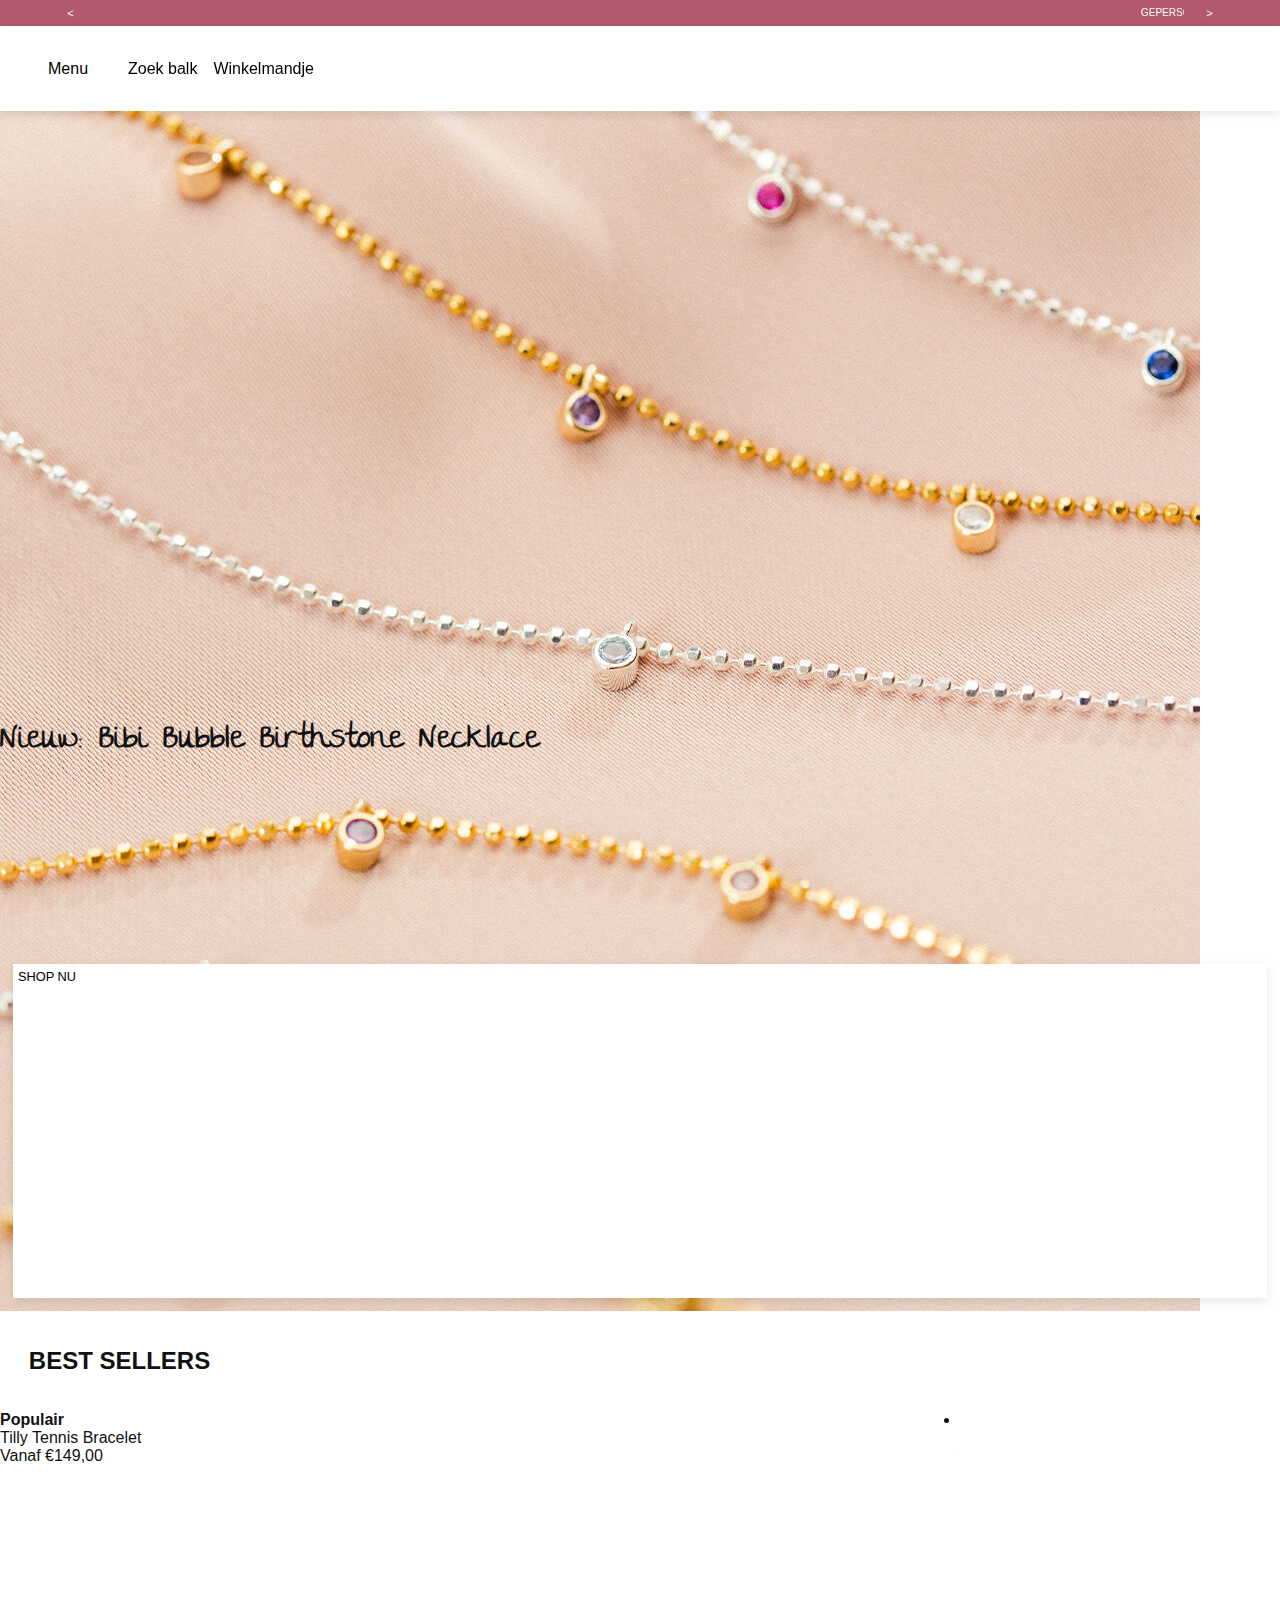
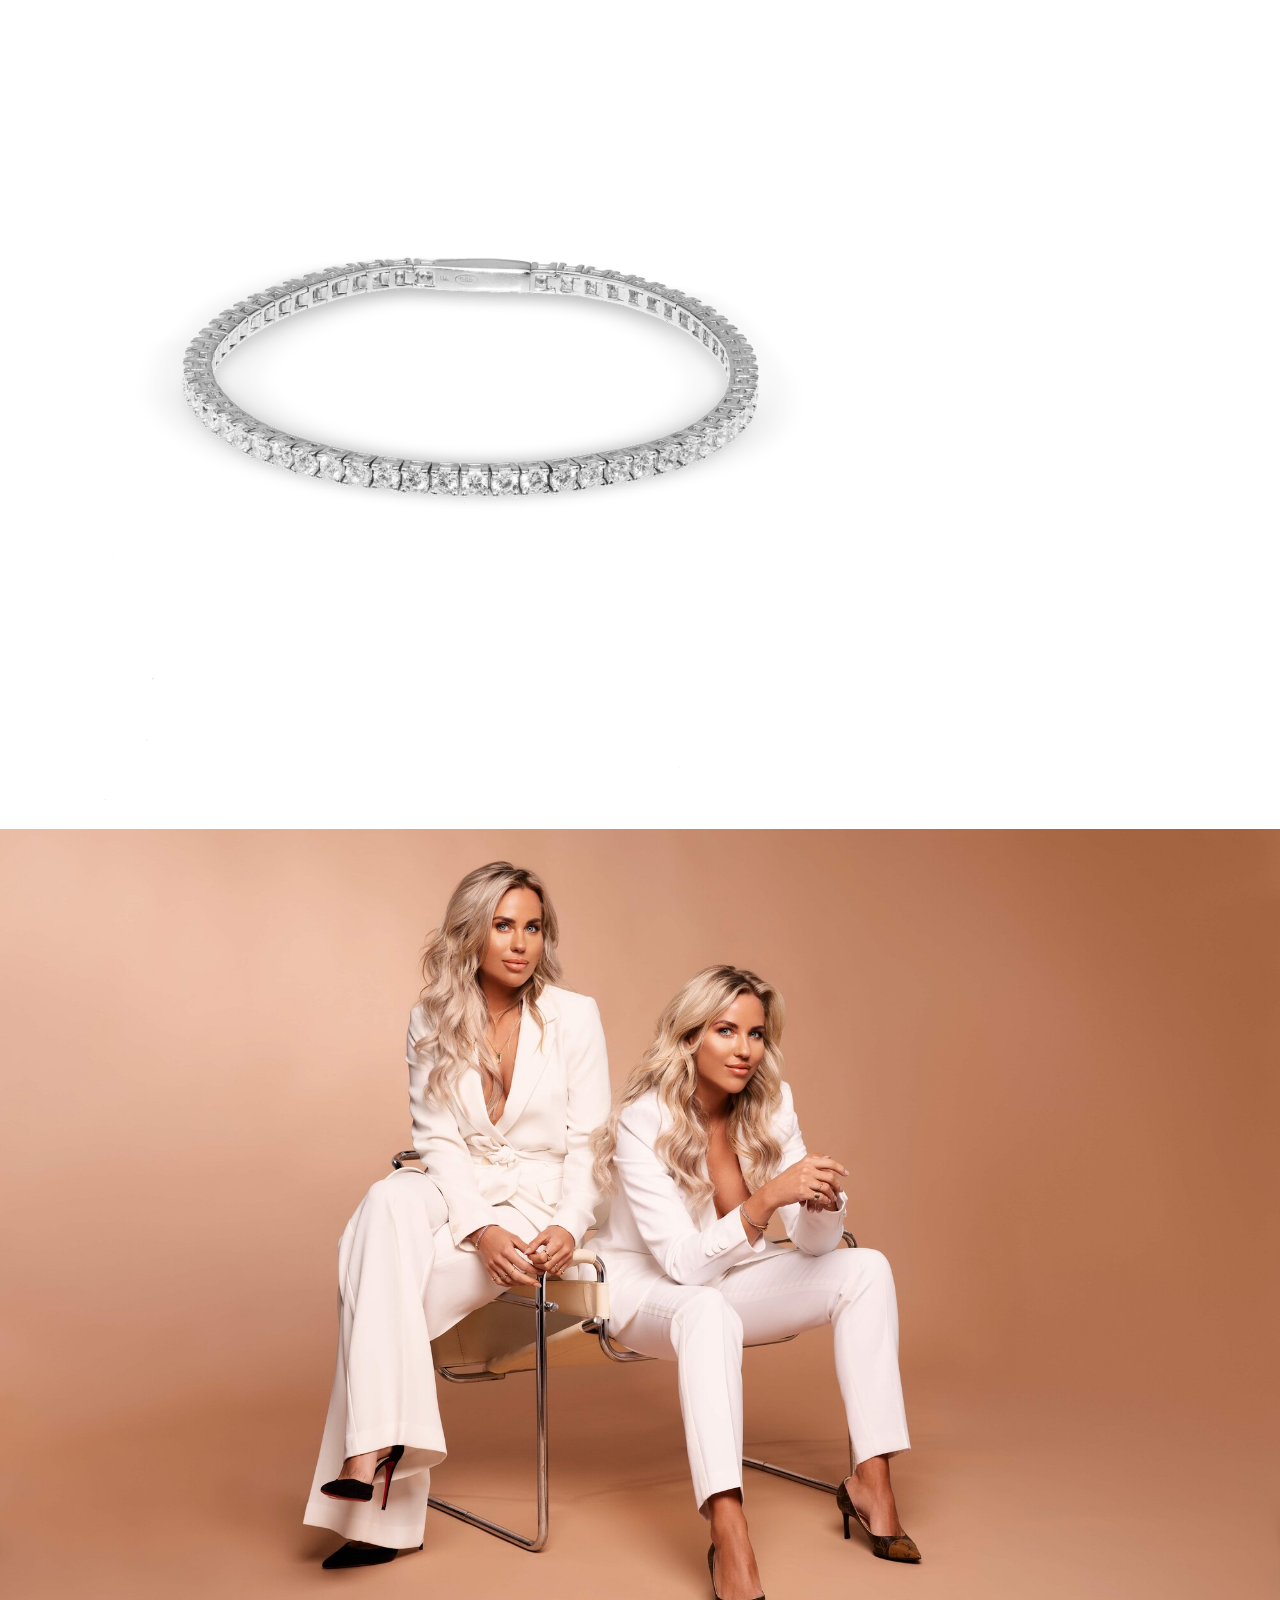
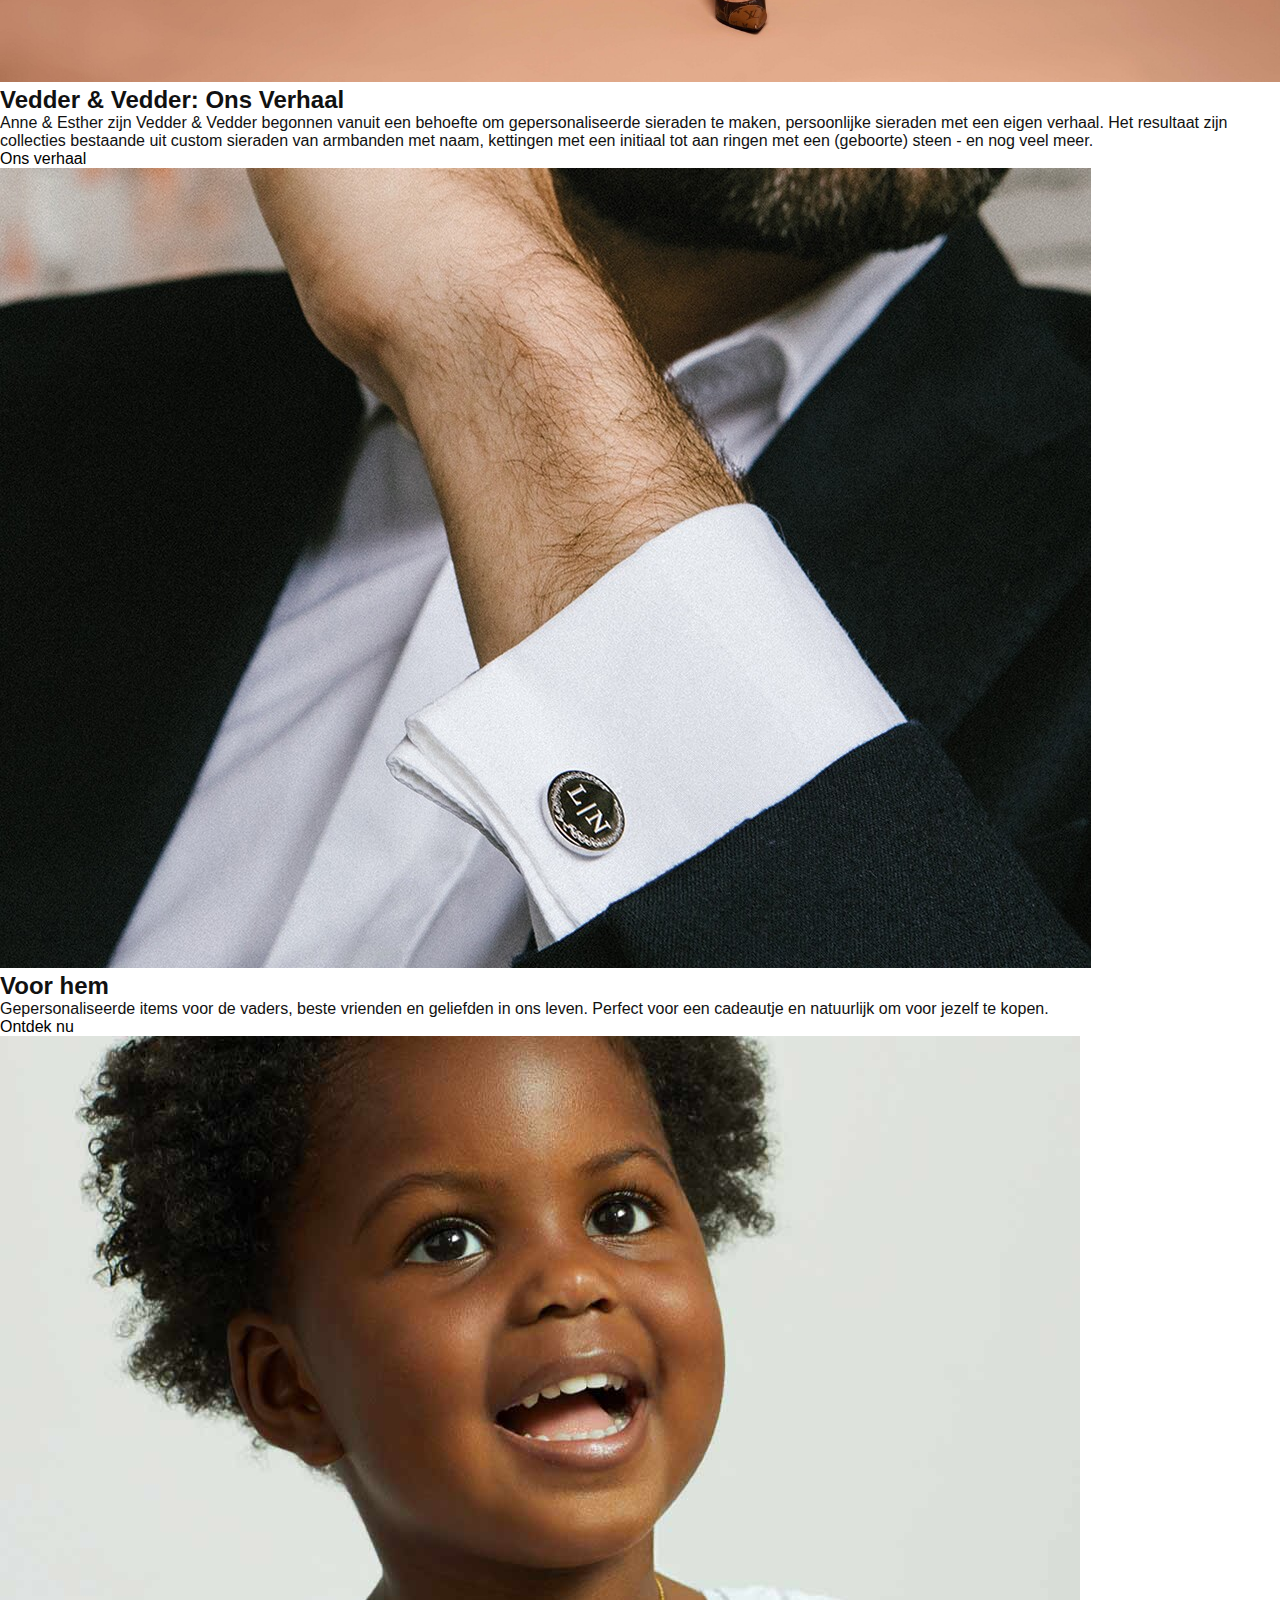
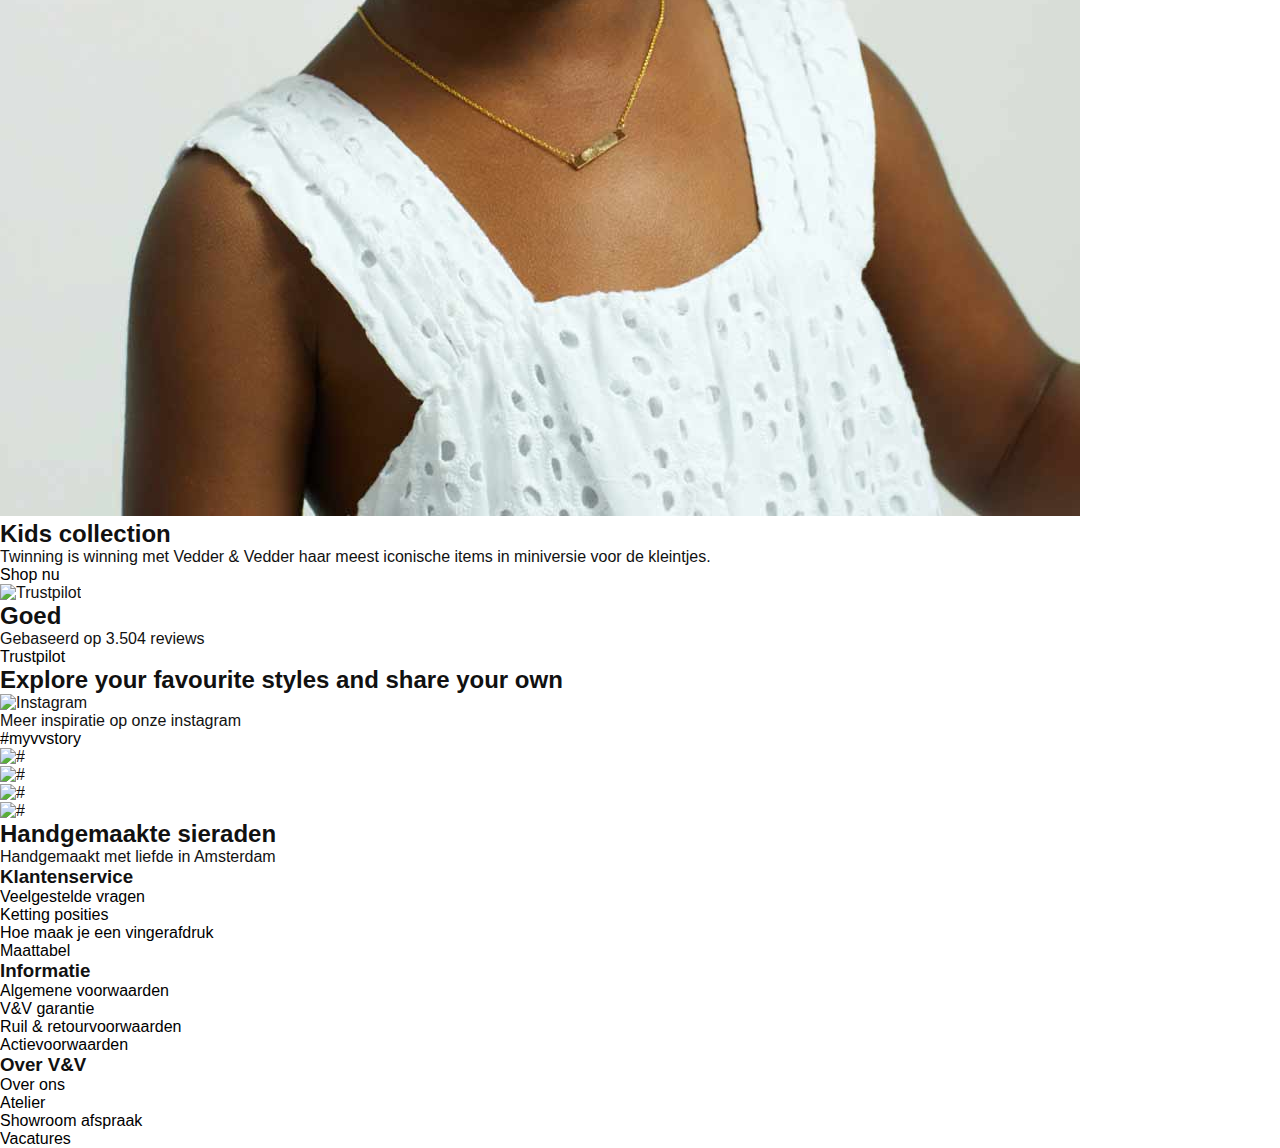
==== basiswebsite/index.html @ 50e048b2 "Add files via upload" ====
<!doctype html>
<html lang="nl">

<head>
	<meta charset="UTF-8">
	<meta name="author" content="Shelley Schelhaas">
	<meta name="viewport" content="width=device-width, initial-scale=1">
	<title>Gepersonaliseerde sieraden kopen bij Vedder & Vedder</title>
	<link href="styles/style.css" rel="stylesheet">
	<link rel="icon" type="image/svg+xml" href="images/favicoon.png">
	<style>
		@import url('https://fonts.googleapis.com/css2?family=Alegreya+Sans:wght@500&family=Luckiest+Guy&family=Pacifico&family=Sniglet:wght@400;800&family=Source+Sans+Pro:wght@300&family=The+Girl+Next+Door&display=swap');
		</style>
</head>

<body>
	<header>
		<section>
			
			<h1 aria-label="Welkom bij Vedder & Vedder">
				<img src="images/logo.svg" alt="Vedder & Vedder logo">
			</h1>

			<button>Menu</button>
				<nav>
					<ul>
						<li><a href="#"> Alle producten </a></li>
						<li><a href="#">Kettingen</a></li>
						<li><a href="#">Armbanden</a></li>
						<li><a href="#">Ringen</a></li>
						<li><a href="#">Oorbellen</a></li>
						<li><a href="#">Collecties</a></li>
						<li><a href="#">Cadeaus</a></li>
						<li><a href="#">World of V&V</a></li>
						<li><a href="#">Dutch</a></li>
						<li><a href="#">€Eur</a></li>
					</ul>
				</nav>
	
			<nav>
				<ul>
					<li><a href="#"> Zoek balk </a></li>
					<li><a href="#"> Winkelmandje </a></li>
				</ul>
			</nav>
		</section>

		<section>
			<button><</button> 
			<marquee behavior="" direction="">
				<ul>
					<li>Gepersonaliseerde sieraden</li>
					<li>Handgemaakt in Amsterdam</li>
					<li>Gratis verzending vanaf €99,-</li>
				</ul>
			  </marquee>
					<button>></button>
		</section>
	</header>



	<main>
		<section>
			<h2>Nieuw: Bibi Bubble Birthstone Necklace</h2>
			<img src="images/1200x1200bibibubble.jpeg" alt="Bibi Birthstone Necklace">
			<p>Shop nu</p>
		</section>

		<section>
			<h3>Best Sellers</h3>
			<ul>
				<li>
					<h4>Populair</h4>
					<p>Tilly Tennis Bracelet</p>
					<p>Vanaf €149,00</p>
					<img src="images/show_tennis_bracelet-silver_met_schaduw.webp" alt="Tilly Tennis Bracelet">
				</li>

				<li>
					<h4>Populair</h4>
					<p>Initial Coin Necklace</p>
					<p>Vanaf €99,00</p>
					<img src="images/initial_coin_necklace___rvl___gold.webp" alt="Initial Coin Necklace">
				</li>

				<li>
					<h4>Populair</h4>
					<p>Letter Necklace</p>
					<p>Vanaf €179,00</p>
					<img src="images/letter_necklace_vertical_4.webp" alt="Letter Necklace">
				</li>
			</ul>
		</section>

		<section>
			<img src="images/an-es-homepage.jpeg" alt="Anne & Esther Vedder">
			<h2>Vedder & Vedder: Ons Verhaal</h2>
			<p>Anne & Esther zijn Vedder & Vedder begonnen vanuit een behoefte om gepersonaliseerde sieraden te maken,
				persoonlijke sieraden met een eigen verhaal. Het resultaat zijn collecties bestaande uit custom
				sieraden van armbanden met naam, kettingen met een initiaal tot aan ringen met een (geboorte) steen - en
				nog veel
				meer.</p>
			<p><a href="#"> Ons verhaal</a></li>
			</p>
		</section>

		<section>
			<img src="images/mens_collection.webp" alt="De mannencollectie">
			<h2>Voor hem</h2>
			<p>Gepersonaliseerde items voor de vaders, beste vrienden en geliefden in ons leven. Perfect voor een
				cadeautje
				en natuurlijk om voor jezelf te kopen.</p>
			<p><a href="#">Ontdek nu</a></li>
			</p>
		</section>

		<section>
			<img src="images/kids_1.webp" alt="De kidscollectie">
			<h2>Kids collection</h2>
			<p>Twinning is winning met Vedder & Vedder haar meest iconische items in miniversie voor de kleintjes.</p>
			<p><a href="#">Shop nu</a></li>
			</p>
		</section>

		<section>
			<img src="#" alt="Trustpilot">
			<h2>Goed</h2>
			<p>Gebaseerd op 3.504 reviews</p>
			<p><a href="https://www.trustpilot.com/review/www.vedder-vedder.com">Trustpilot</a></p>
		</section>


		<section>
			<h2>Explore your favourite styles and share your own</h2>
			<img src="#" alt="Instagram">
			<p>Meer inspiratie op onze instagram</p>
			<p><a href="https://www.instagram.com/explore/tags/myvvstory/">#myvvstory</a></p>
			<ul>
				<li><img src="#" alt="#"></li>
				<li><img src="#" alt="#"></li>
				<li><img src="#" alt="#"></li>
				<li><img src="#" alt="#"></li>
			</ul>
		</section>

		<section>
			<h2>Handgemaakte sieraden</h2>
			<p>Handgemaakt met liefde in Amsterdam</p>
		</section>
	</main>

	<footer>
		<section>
			<h3>Klantenservice</h2>
			<ul>
				<li><a href="#">Veelgestelde vragen</a></li>
				<li><a href="#">Ketting posities</a></li>
				<li><a href="#">Hoe maak je een vingerafdruk</a></li>
				<li><a href="#">Maattabel</a></li>
			</ul>
		</section>

		<section>
			<h3>Informatie</h2>
			<ul>
				<li><a href="#">Algemene voorwaarden</a></li>
				<li><a href="#">V&V garantie</a></li>
				<li><a href="#">Ruil & retourvoorwaarden</a></li>
				<li><a href="#">Actievoorwaarden</a></li>
			</ul>
		</section>

		<section>
			<h3>Over V&V</h2>
			<ul>
				<li><a href="#">Over ons</a></li>
				<li><a href="#">Atelier</a></li>
				<li><a href="#">Showroom afspraak</a></li>
				<li><a href="#">Vacatures</a></li>
			</ul>
		</section>
	</footer>
	<script language="JavaScript" src="scripts/script.js">
	</script>
</body>

</html>
---- basiswebsite/styles/style.css ----
/**************/
/* CSS REMEDY */
/**************/
*,
*::after,
*::before {
	box-sizing: border-box;
	padding: 0;
	margin: 0;
}

button,
summary {
	cursor: pointer;
}





/*********************/
/* CUSTOM PROPERTIES */
/*********************/
:root {
	/* startje */
	--color-text: #111;
	--color-background: #white;
}





/****************/
/* JOUW STYLING */
/****************/

body {
	color: var(--color-text);
	background-color: var(--color-background);
	font-family: Mabry Pro, Helvetica Neue, Helvetica, Arial, sans-serif;
}

img {
	max-width: 100%;
}

a {
	color: black;
	text-decoration: none;
}

li	{
	text-decoration: none;
	appearance: none;

}








/****************/
/* HEADER */
/****************/

header {
	min-height: 4em;

	display: flex;
	flex-direction: column-reverse;
	position: sticky;
	top: 0;
	z-index: 100;
}


header section:nth-of-type(1) {

	padding: 1.5em;
	background-color: white;
	box-shadow: 0 3px 10px rgb(0 0 0 / 0.1);

	display: flex;
	justify-content: space-between;
	flex-direction: row;
	justify-content: flex-start;
	gap: 1em;
	align-items: center;
}




/* NAV - menu */

header section:nth-of-type(1) button {
	padding: .5em;


	display: flex;
	align-items: center;
	gap: .25em;

	
	appearance: none;
	background-color: white;
	border: none;
	border-radius: .25em;
	font: inherit;
	text-align: center;
	color: black;

	
	position: relative;
	z-index: 100;
}


/**************************/
/* MENU OPENEN/SLUITEN */
/**************************/

header section:nth-of-type(1) nav:nth-of-type(1) ul {
	background-color: white;
	margin: 0;
	padding: 0;
	list-style: none;

	display: flex;
	flex-wrap: wrap;
	flex-direction: column;
	gap: 1em;
	align-content: start;

	background-color: #f8f7f4;
	text-transform: uppercase;

	position: fixed;
	top: 0;
	bottom: 0;
	left: 0;
	right: 0;

	transform: translateY(-100%);
	transition: 10s;
}

header section:nth-of-type(1) nav:nth-of-type(1).menuGeopend {
	transform: translateY(0%);
}



header section:nth-of-type(1) nav:nth-of-type(2) ul {
	margin: 0;
	padding: 0;
	list-style: none;

	display: flex;
	gap: 1em;
	align-items: center;
}

/* SECTION 2 = RECLAME */
header section:nth-of-type(2) button {
	appearance: none;
	background-color: white;
	border: none;
	border-radius: .25em;
	font: inherit;
	text-align: center;
	color: black;
}

header section:nth-of-type(2) {
	padding: 7px 4em;
	background-color: #b2596d;
	font-size: 0.7em;
	color: white;
	text-transform: uppercase;

	display: flex;
	justify-content: space-around;
}

header section:nth-of-type(2) ul {
	padding: 0em 1em;
	list-style: none;
	font-size: .9em;

	display: flex;
	gap: 10em;
	justify-content: space-between;
}

header section:nth-of-type(2) button {
	padding: 0 2em;
	background-color: #b2596d;
	color: white;
}








/****************/
/* MAIN */
/****************/


main {}

/* SECTION 1 = NEW */

main section:nth-of-type(1) {
	display: grid;
	grid-template-columns: 100%;
	grid-template-rows: 10% 10% 10% 10% 10% 10% 10%;
}

main section:nth-of-type(1) h2 {
	font-family: 'The Girl Next Door', cursive;
	font-size: 2em;
	

	grid-column-start: 1;
	grid-column-end: -1;

	grid-row-start: 6;
	grid-row-end: 7;
	z-index: 90;
}

main section:nth-of-type(1) img {
	grid-column-start: 1;
	grid-column-end: -1;

	grid-row-start: 1;
	grid-row-end: 9;
}

main section:nth-of-type(1) p {
	padding: .4em .4em .4em .4em;
	margin: 1em 1em 1em 1em;
	box-shadow: 0 3px 10px rgb(0 0 0 / 0.1);
	text-transform: uppercase;
	font-size: .8em;
	color: black;
	background-color: white;
	

	grid-column-start: 1;
	grid-column-end: 2;

	grid-row-start: 8;
	grid-row-end: 9;

}





/* SECTION 2 = BESTSELLERS */
main h3 {
	text-transform: uppercase;
	font-size: 1.5em;
	padding: 1.5em 1.2em;
}

main section:nth-of-type(2) {}


main section:nth-of-type(2) ul {
	width: 75%;
	height: 75%;
	display: flex;
	overflow-x: auto;
}

main section:nth-of-type(2) li {
	width: 100%;
	flex-shrink: 0;


}

/* SECTION 3 = ONS VERHAAL */

main section:nth-of-type(3) {}

/* SECTION 4 = VOOR HEM */

main section:nth-of-type(4) {}

/* SECTION 5 = KIDS */

main section:nth-of-type(5) {}

/* SECTION 6 = TRUSTPILOT */

main section:nth-of-type(6) {}









/****************/
/* FOOTER */
/****************/

footer {}
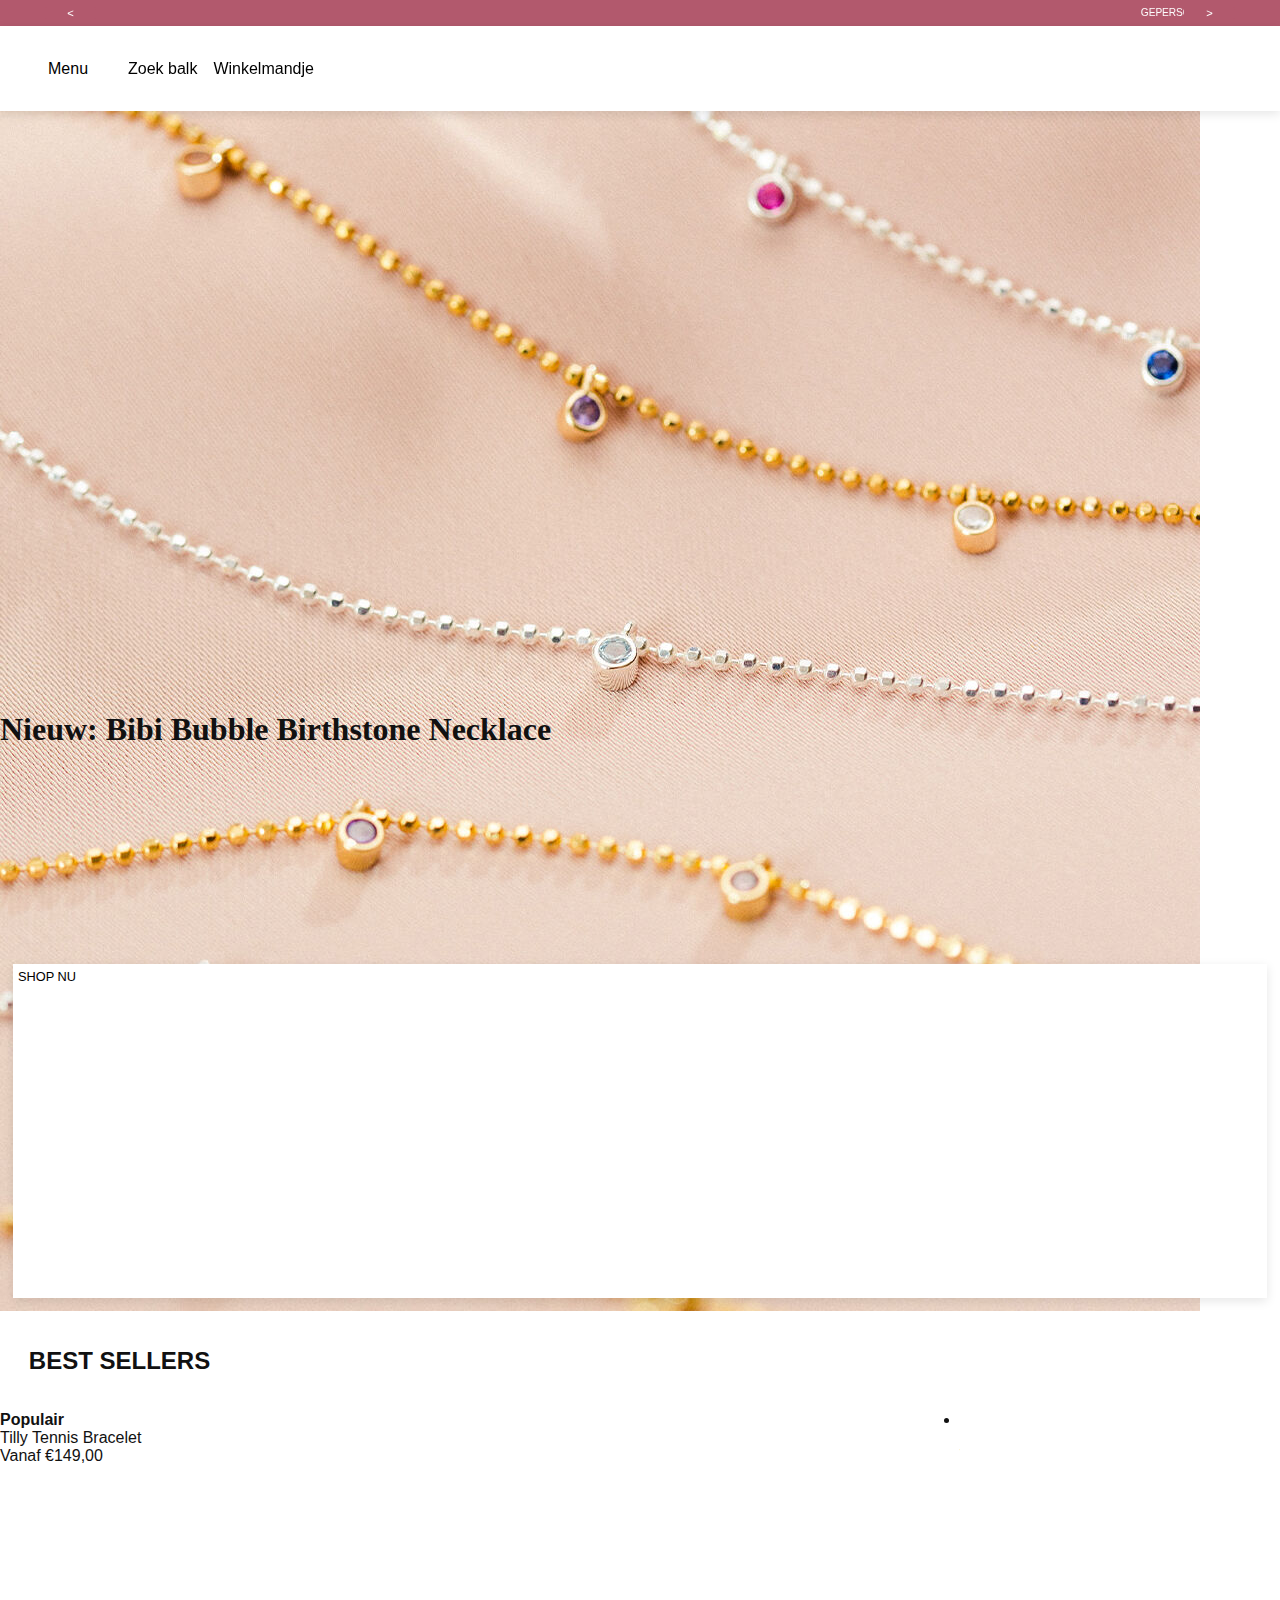
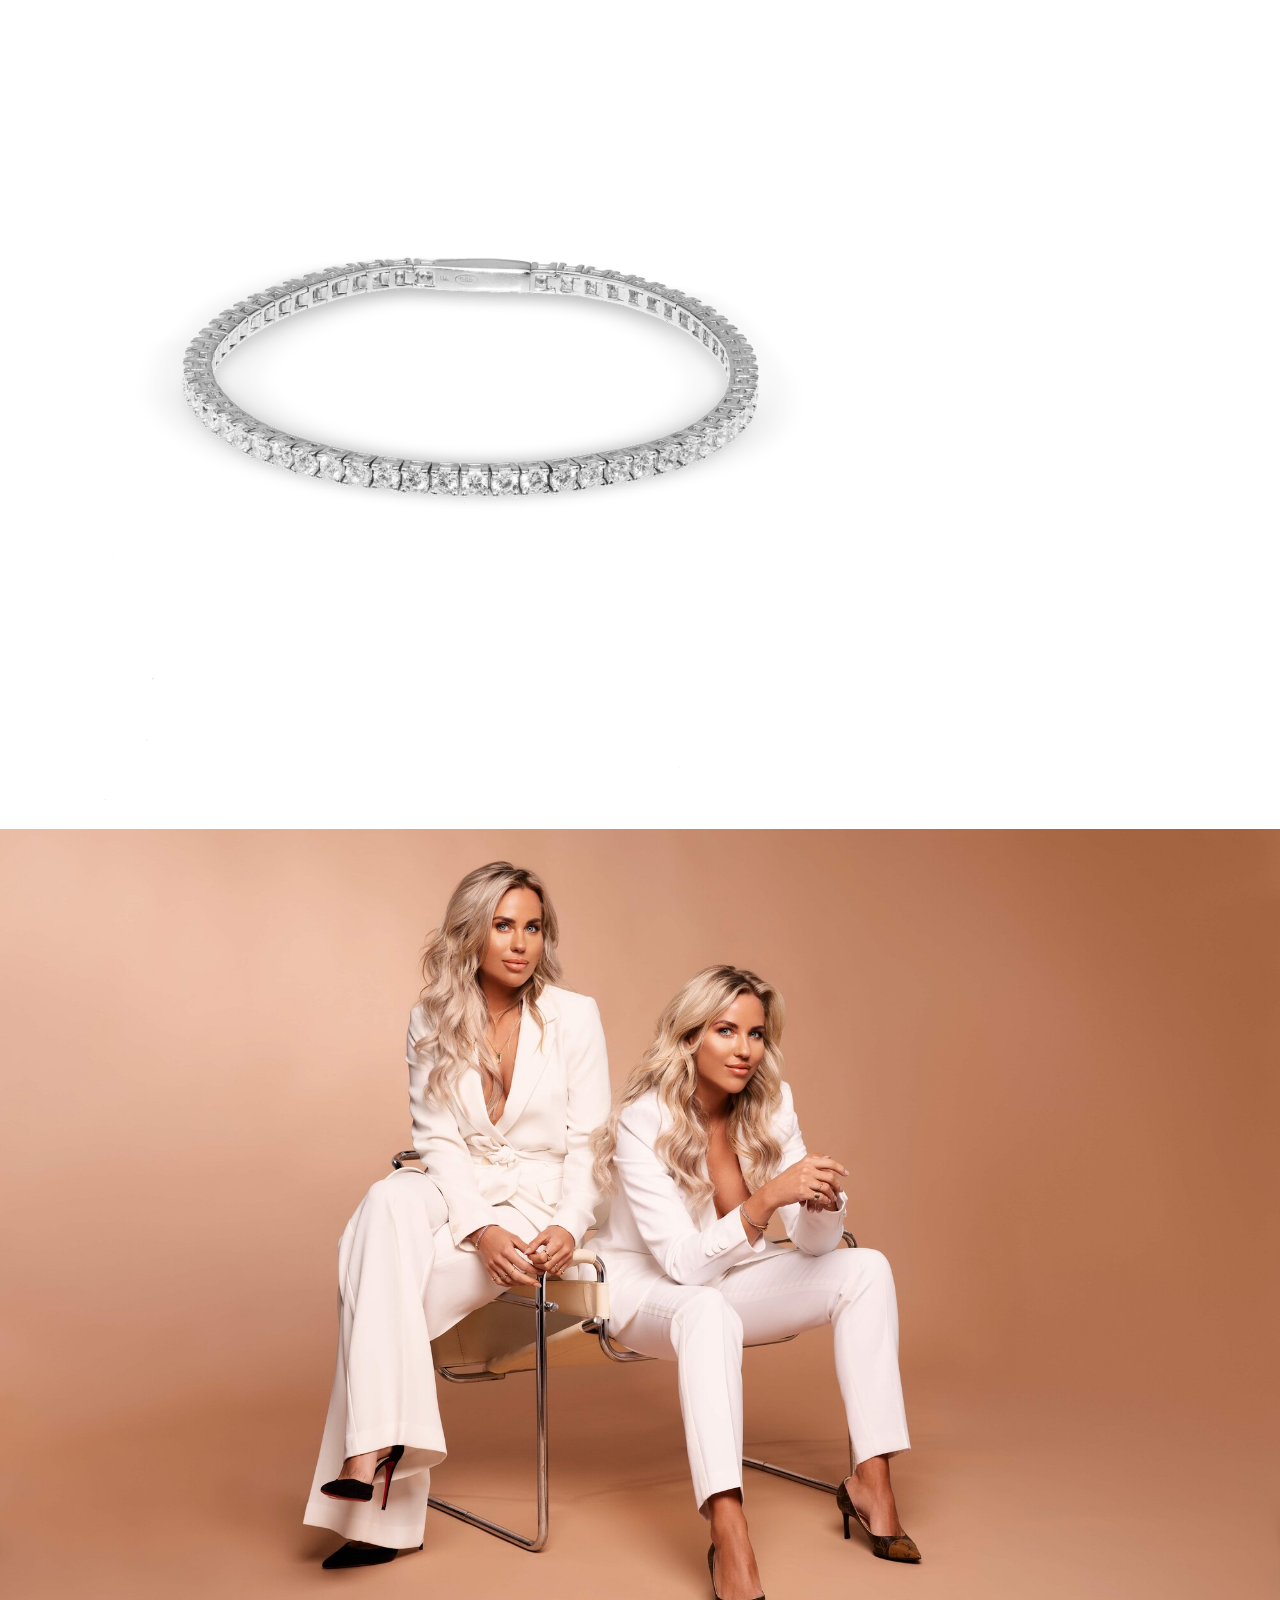
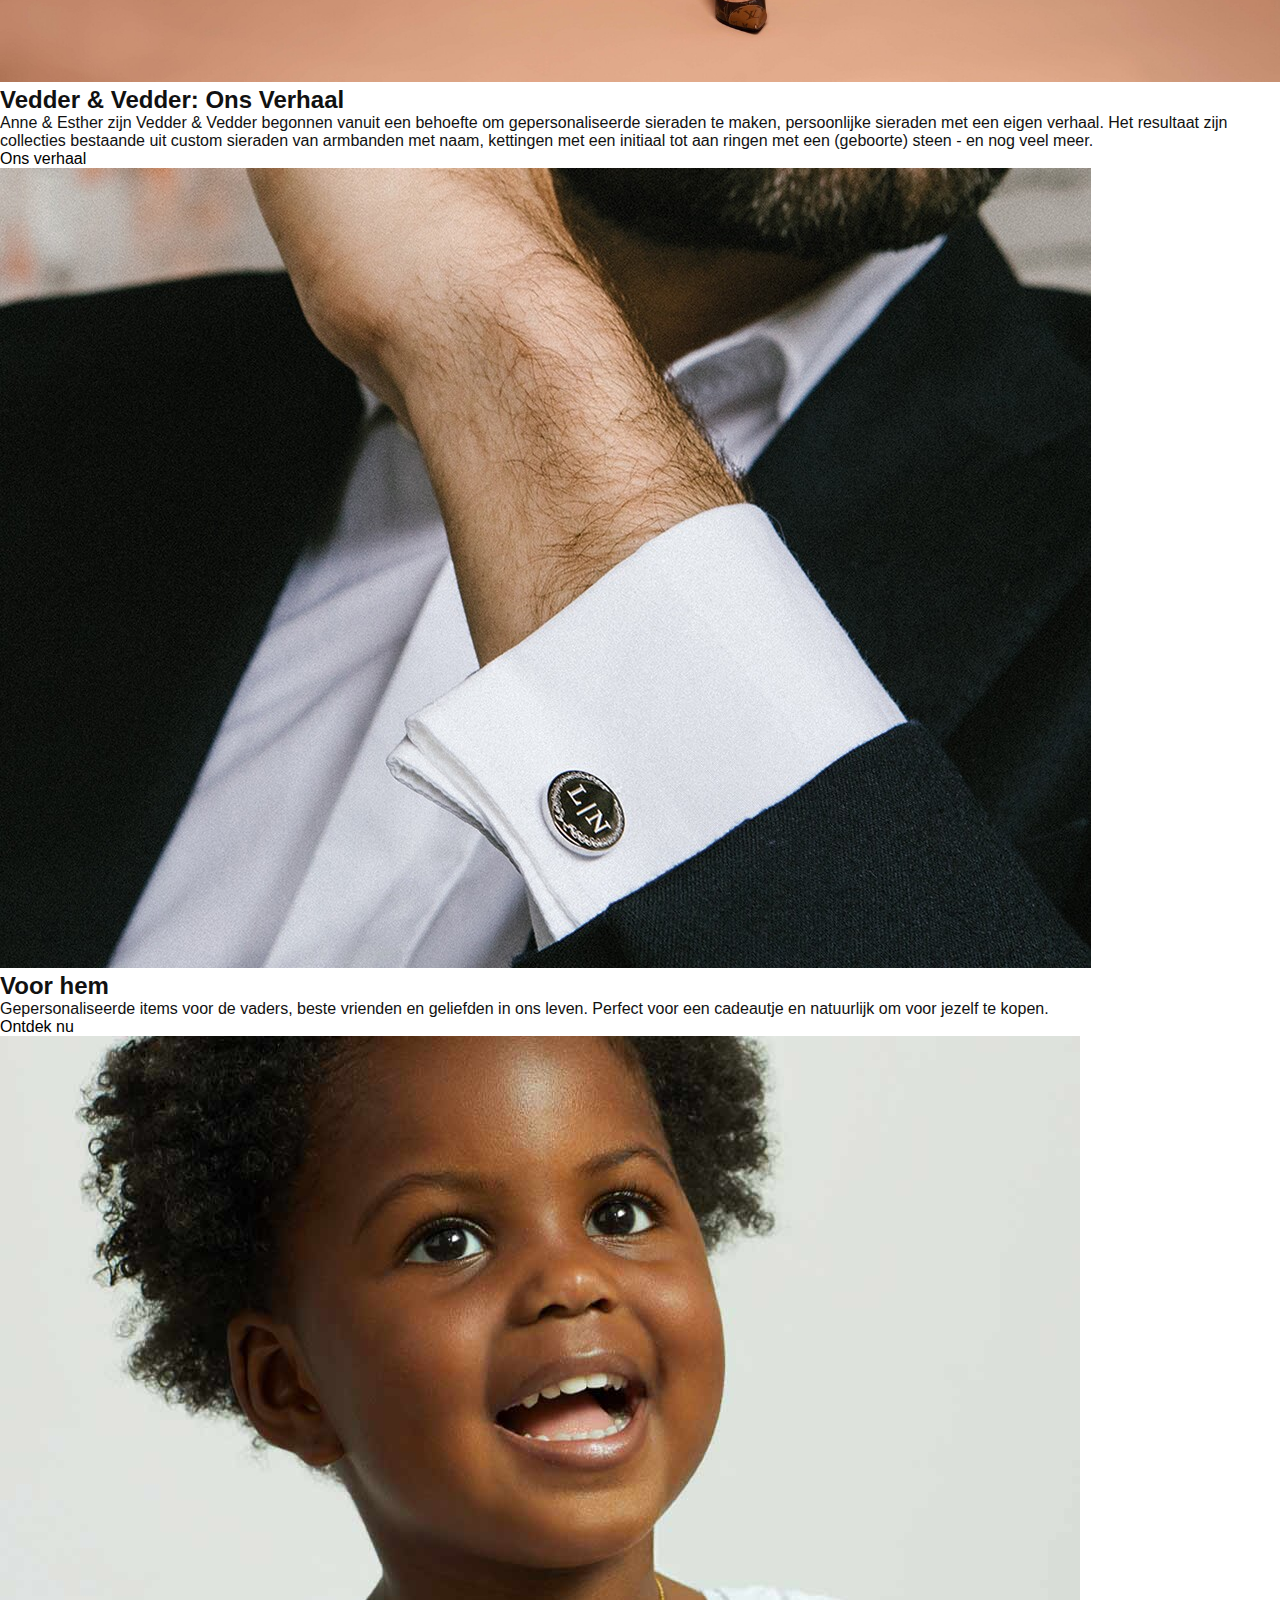
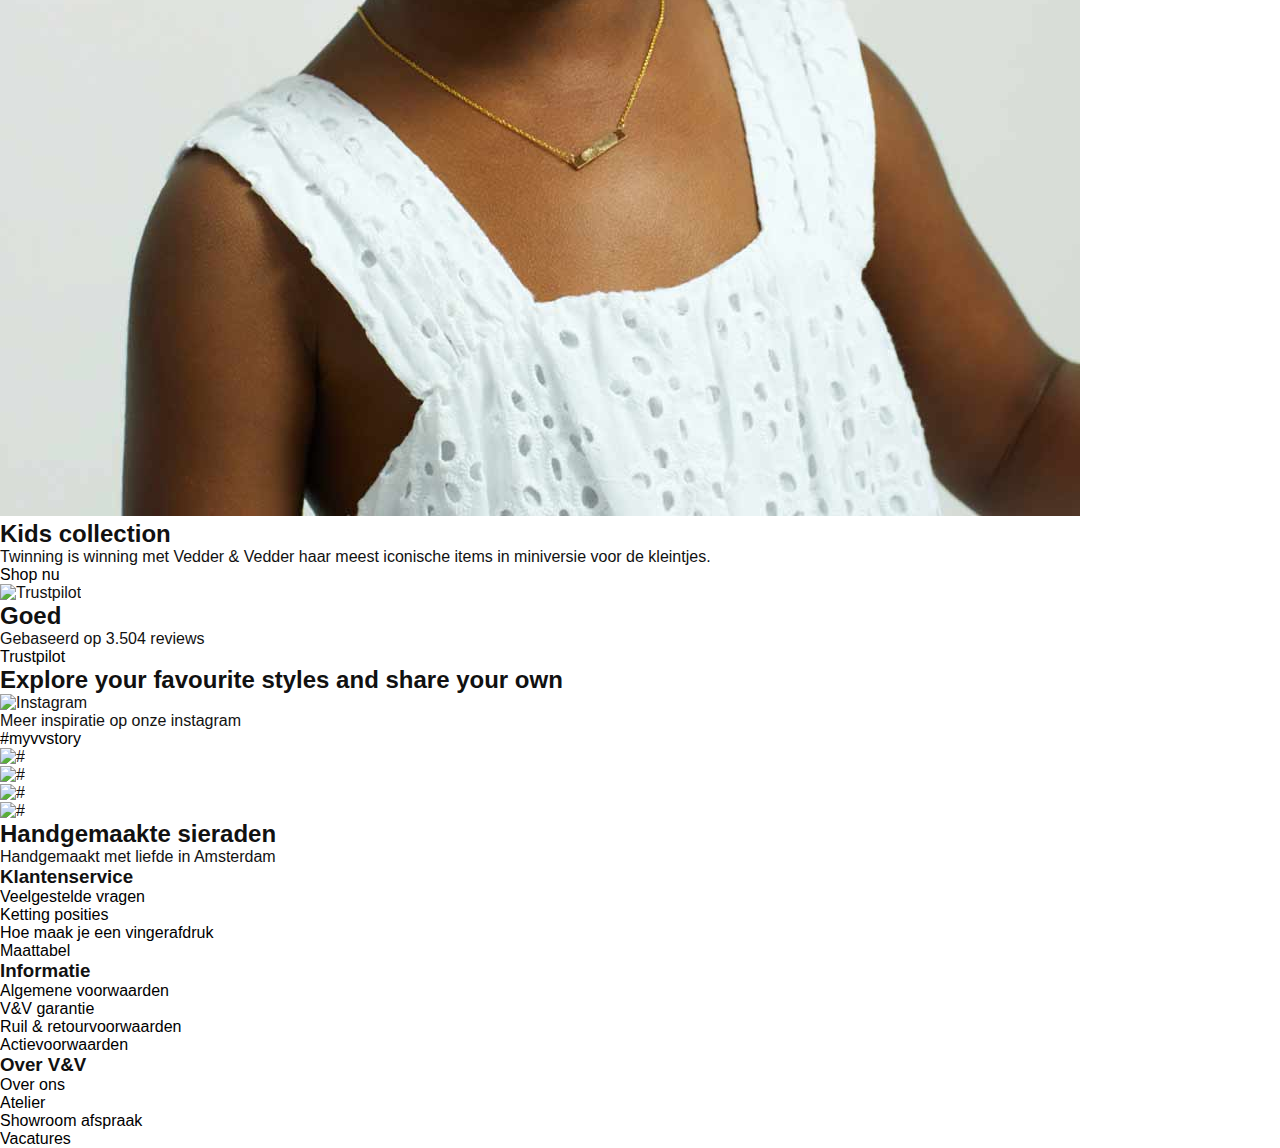
==== commit a2338a7a: "Add files via upload" ====
--- a/basiswebsite/index.html
+++ b/basiswebsite/index.html
@@ -9,7 +9,7 @@
 	<link href="styles/style.css" rel="stylesheet">
 	<link rel="icon" type="image/svg+xml" href="images/favicoon.png">
 	<style>
-		@import url('https://fonts.googleapis.com/css2?family=Alegreya+Sans:wght@500&family=Luckiest+Guy&family=Pacifico&family=Sniglet:wght@400;800&family=Source+Sans+Pro:wght@300&family=The+Girl+Next+Door&display=swap');
+		@import url('https://fonts.googleapis.com/css2?family=Nanum+Myeongjo:wght@400;700;800&display=swap');
 		</style>
 </head>
 
